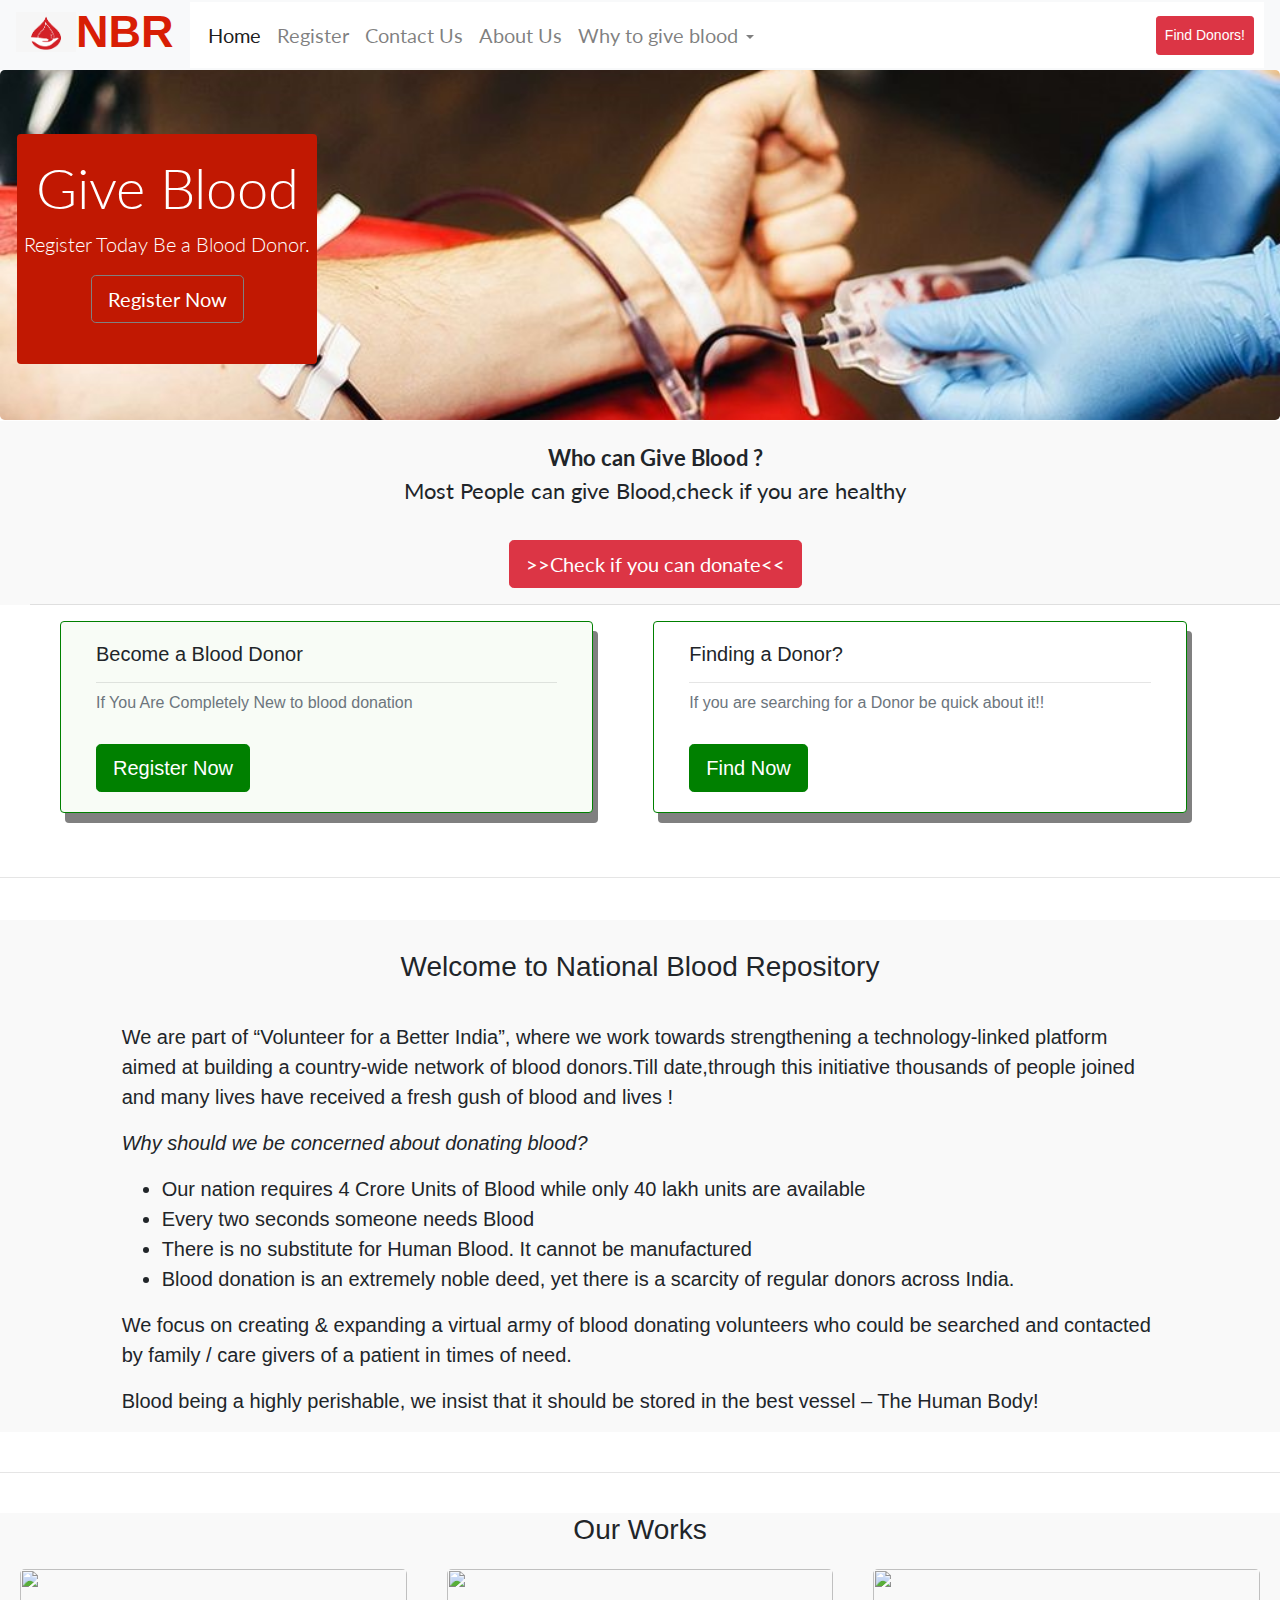
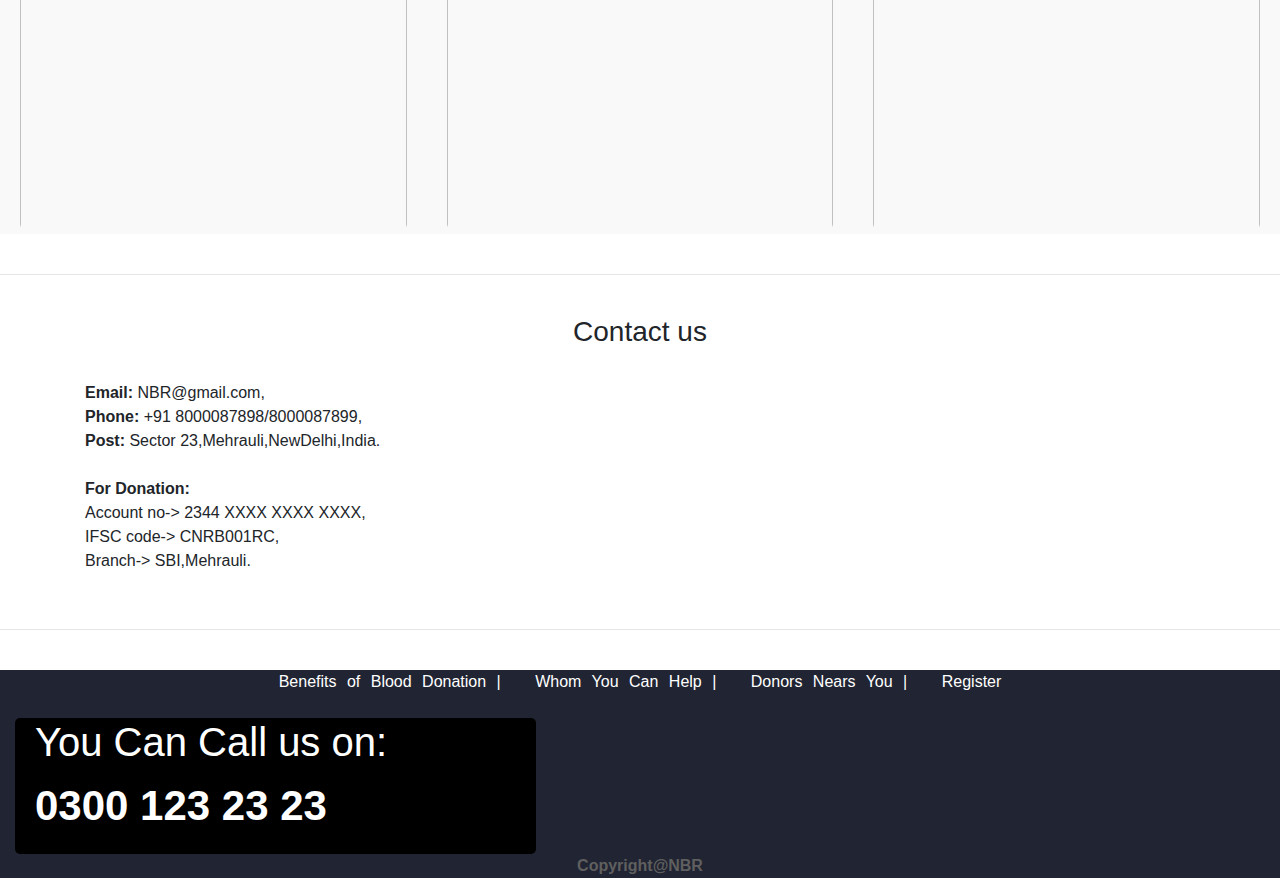
==== Index.html @ 659539ce "Add files via upload" ====
<!DOCTYPE html>
<html>
<head>
	<title>Blood donation</title>
	<link rel="stylesheet" href="https://stackpath.bootstrapcdn.com/bootstrap/4.4.1/css/bootstrap.min.css" integrity="sha384-Vkoo8x4CGsO3+Hhxv8T/Q5PaXtkKtu6ug5TOeNV6gBiFeWPGFN9MuhOf23Q9Ifjh" crossorigin="anonymous">
	<link rel="stylesheet" type="text/css" href="styles.css">
	<link href="https://fonts.googleapis.com/css?family=Lato:400,700&display=swap" rel="stylesheet">
  <script src="https://ajax.googleapis.com/ajax/libs/jquery/1.12.4/jquery.min.js"></script>
  <script type="text/javascript" src="modalvideo.js"></script>
  <link rel="icon" href="images/download.png" type="image/x-icon">
  
</head>
<!-- Head ends here -->
<body>
  <!-- By Karan Singh -->
	<nav class="navbar navbar-expand-lg navbar-light bg-light">
  <a class="navbar-brand" href="Index.html"><img class="logo" src="images/download.png"><strong><span class="brand">NBR</span></strong></a>
  <button class="navbar-toggler" type="button" data-toggle="collapse" data-target="#navbarSupportedContent" aria-controls="navbarSupportedContent" aria-expanded="false" aria-label="Toggle navigation">
    <span class="navbar-toggler-icon"></span>
  </button>

  <div class="collapse navbar-collapse" id="navbarSupportedContent">
    <ul class="navbar-nav mr-auto">
      <li class="nav-item active">
        <a class="nav-link" href="Index.html"><span class="links">Home </span></a>
      </li>
       <li class="nav-item">
        <a class="nav-link" href="register.html"><span class="links">Register </span></a>
      </li>
      <li class="nav-item">
        <a class="nav-link" href="#contact"><span class="links">Contact Us</span></a>
      </li>
      <li class="nav-item">
        <a class="nav-link" href="#about"><span class="links">About Us</span></a>
      </li>
      <li class="nav-item dropdown">
        <a class="nav-link dropdown-toggle" href="#" id="navbarDropdown" role="button" data-toggle="dropdown" aria-haspopup="true" aria-expanded="false">
          <span class="links">Why to give blood</span>
        </a>
        <div class="dropdown-menu" aria-labelledby="navbarDropdown">
          <a class="dropdown-item" href="help.html">Whom you can help</a>
          <a class="dropdown-item" href="benefits.html">Benefits of donating blood</a>
              </li>
      
    </ul>
    <form class="form-inline my-2 my-lg-0">
      <ul class="navbar-nav mr-auto">
       
         <li class="nav-item">
        <a class="nav-link btn btn-danger btn-sm" style="color:white;" href="donors.html">Find Donors!</a>
      </li>
      </ul>
    </form>
  </div>
</nav>

<!-- navbar ends here -->


<div class="jumbotron">
	<div class="row">
  <div class=" jumb rounded jumbo.col-lg-3 jumbo.col-sm-5"><center><h1 class="display-4">Give Blood</h1>
  <strong><p class="lead">Register Today Be a Blood Donor.</p>

  
  <a class=" btns btn btn-primary btn-lg" href="register.html" role="button" hover>Register Now</a></strong></center>
</div></div></div><center>
<div class="check"><span class="whole1" hover><p><strong>Who can Give Blood ?</strong><br>
Most People can give Blood,check if you are healthy<br><br>

<!-- including modal in this button -->

<span class="link2" hover><a><button data-toggle="modal" data-target="#exampleModal" class="btn btn-danger btn-lg">>>Check if you can donate<<</button></a>

  <!-- modal body -->
  <div class="modal fade" id="exampleModal" tabindex="-1" role="dialog" aria-labelledby="exampleModalLabel" aria-hidden="true">
  <div class="modal-dialog" role="document"> 
    <div class="modal-content">
      <div class="modal-header" style="background-color: grey; color:white;">
        <h5 class="modal-title" id="exampleModalLabel">Check if you can donate?</h5>
        <button type="button" class="close" data-dismiss="modal" aria-label="Close" style="background-color: red;">
          <span aria-hidden="true">&times;</span>
        </button>
      </div>
      <div class="modal-body" style="background-color: #363436;">
    <iframe id="status" width="460" height="315" style="border-radius:5px;" src="https://www.youtube.com/embed/2oZBsTjkDDU" frameborder="0" allow="accelerometer; autoplay; encrypted-media; gyroscope; picture-in-picture" allowfullscreen></iframe>      </div>
      <div class="modal-footer" style="background-color:grey;">
        <button type="button" class="btn btn-danger" data-dismiss="modal">Close</button>
        
      </div>
    </div>
  </div>
</div>


  <hr></span></p>
</span></div></center>
<div class="container-fluid">
	<div class="row">
<div class="card col col-lg-5 col-10" style="width: 18rem; background-color:#f8fcf6;
	border-color: green;">
  <div class="card-body">
    <h5 class="card-title">Become a Blood Donor</h5><hr>
    <h6 class="card-subtitle mb-2 text-muted">If You Are Completely New to blood donation</h6><br>
    
    <a href="register.html"><button class="btns2 btn btn-primary btn-lg">Register Now</button></a>
  </div>
</div>
<br>
<div class="card col col-lg-5 col-10" style="width: 18rem; border-color: green;">
  <div class="card-body">
    <h5 class="card-title">Finding a Donor?</h5><hr>
    <h6 class="card-subtitle mb-2 text-muted">If you are searching for a Donor be quick about it!!</h6>
  
   <br> <a href="donors.html" class="btns2 btn btn-primary btn-lg">Find Now</a>
  </div>
</div>
<br>

</div>
</div>
<br>
<br>
<hr class="down">
<br>


<!-- text content starts here -->



<div class="container-fluid" id="about" style="font-family: Arial; background-color:#f9f9f9;font-size:20px">
  <div class="row">
    <div class="col col-1 col-sm-0"></div>
    <div class="col col-lg-10 col-sm-8">
      <br>
  <h3><center>Welcome to National Blood Repository</center></h3><br>
  <span><p>We are part of “Volunteer for a Better India”, where we work towards strengthening a technology-linked platform aimed at building a country-wide network of blood donors.Till date,through this initiative thousands of people joined and many lives have received a fresh gush of blood and lives !</p></span>
  <span><p><em>Why should we be concerned about donating blood?</em></p></span>
  <span>
    <ul>
      <li>Our nation requires 4 Crore Units of Blood while only 40 lakh units are available</li>
      <li>Every two seconds someone needs Blood</li>
      <li>There is no substitute for Human Blood. It cannot be manufactured</li>
      <li>Blood donation is an extremely noble deed, yet there is a scarcity of regular donors across India.</li>
    </ul>
  </span>
  <span><p>We focus on creating & expanding a virtual army of blood donating volunteers who could be searched and contacted by family / care givers of a patient in times of need.</p></span>
  <span><p>Blood being a highly perishable, we insist that it should be stored in the best vessel – The Human Body!</p></span>
</div>
<div class="col col-1 col-sm-0"></div>
</div>
</div>
<br>
<hr>
<br>

<!-- our work starts here -->


<div class="container-fluid" style="background-color: #f9f9f9;">
 <center> <h3>Our Works</h3></center>
 <div class="row">
  <div class="col col-12 col-lg-4 col-md-4 "><img src="https://www.albasmelter.com/mc/News/PublishingImages/2013_all/130529.jpg" style="width:100% ;height:270px; margin-top:10px;padding: 5px;  border-radius:10px;">
  </div>
  <div class="col col-12 col-lg-4 col-md-4 "><img src="https://encrypted-tbn0.gstatic.com/images?q=tbn%3AANd9GcT8TNXJkhkuBxHJCq-lINSdmCmdYqhYSiMyvtv-dd1VdpXjHmBj&usqp=CAU" style="width:100%; height:270px; margin-top:10px;padding: 5px;  border-radius:10px;">
  </div>
  <div class="col col-12 col-lg-4 col-md-4 "><img src="https://encrypted-tbn0.gstatic.com/images?q=tbn%3AANd9GcQ_9YKYimAGAH5LbkwPn2RzXhwMKXMCy3RB8t06tf49_-L4o-_u&usqp=CAU" style="width:100%; height:270px; margin-top:10px;padding: 5px;  border-radius:10px;">
  </div>
</div>

</div>
<br>
<hr>
<br>

<!-- contact us starts here -->


<div class="container" id="contact">
  <center><h3>Contact us</h3></center>
  <p>
    <br>
    
 <strong>Email:</strong> NBR@gmail.com,<br>
  <strong>Phone:</strong> +91 8000087898/8000087899,<br>
  <strong>Post:</strong> Sector 23,Mehrauli,NewDelhi,India.<br><br>
  <strong>For Donation:</strong> <br>Account no-> 2344 XXXX XXXX XXXX,<br>
                                 IFSC code-> CNRB001RC,<br>
                                 Branch-> SBI,Mehrauli.

  </p>
</div>
<br>
<hr>
<br>

<!-- footer starts here -->



<footer >
<div class="contain3" style="background-color: #212432; color:white;">
	<center><p class="spacing"><!-- <a href="#contact" class="footlink" style="background-color: #212432; color:white;">Contact us </a> |  --><a href="benefits.html" class="footlink"> Benefits of Blood Donation </a> | <a href="help.html" class="footlink"> Whom You Can Help </a> | <a href="donors.html" class="footlink"> Donors Nears You </a> | <a href="register.html" class="footlink">Register</a></p></center>
</div>

<div class="container-fluid" id="contain2" style="background-color: #212432; color:white;">
	<div class="contain1 col col-lg-5" style="background-color:black;  color:white; border-radius:5px;">

	<h1>You Can Call us on:</h1>
	<strong ><p class="size2">0300 123 23 23</p></strong>
	<hr>
	</div></div>
	<footer class="last" style="background-color: #212432;">
		<div class="container" style="background-color: #212432;" >
			<center><b>Copyright@NBR</b></center> 
		</div>
	</footer>
</footer>


<script src="https://code.jquery.com/jquery-3.4.1.slim.min.js" integrity="sha384-J6qa4849blE2+poT4WnyKhv5vZF5SrPo0iEjwBvKU7imGFAV0wwj1yYfoRSJoZ+n" crossorigin="anonymous"></script>
<script src="https://cdn.jsdelivr.net/npm/popper.js@1.16.0/dist/umd/popper.min.js" integrity="sha384-Q6E9RHvbIyZFJoft+2mJbHaEWldlvI9IOYy5n3zV9zzTtmI3UksdQRVvoxMfooAo" crossorigin="anonymous"></script>
<script src="https://stackpath.bootstrapcdn.com/bootstrap/4.4.1/js/bootstrap.min.js" integrity="sha384-wfSDF2E50Y2D1uUdj0O3uMBJnjuUD4Ih7YwaYd1iqfktj0Uod8GCExl3Og8ifwB6" crossorigin="anonymous"></script>

</body>
</html>
---- styles.css ----
html{
	width:100%;
	height:100%;
}
nav {
	height:70px;
	background-color: #f9f9f9;
}
.logo{
	width:60px;
	height:40px;
	margin-top:0;
	margin-bottom:20px;
}
.brand{
	color:#d81e05;
	font-size: 45px;
	height:100px;
}
.links{
	font-family:'Lato',sans-serif;
	font-size:20px;

}
.jumbotron{
	background: url("images/carousel.jpg");
	background-repeat: no-repeat;
	background-size: cover;
	background-position: center;
	color:white;
	height:350px;
}
.btns{
	background-color: transparent;
	border-color: grey;
	font-size:;
}

a.btns:hover{
	background-color:black;
	border-color:black;



}
.jumb{
	padding:7px;
	padding-top:20px;
	background-color:#c11802;
	height:230px;
	font-family: 'Lato',sans-serif;
	font-weight:700;


}

.jumbotron{
	color:white;
	margin-bottom:1px;
}
.check{
	padding-top:20px;
	padding-left:30px;
	margin-top:0;
	background-color:#f9f9f9;
	font-family: 'Lato',sans-serif;
	font-size:22px;
}
span.link2{
	padding:5px;
	/*height:80px;*/
	font-weight: 80px;
}
a.check1{
	color: #c11802;
	text-decoration: underline;

}
a.check1:hover{
	color:white;
	background-color: #c11802;
	padding: 8px;
}
/*span.link2:hover{
	background-color: #c11802;
	color:white;
}
*/
.card{
	margin-left:60px;
	/*background-color:#f8fcf6;
	border-color: green;*/
	box-shadow: 5px 10px grey;
}
.cama{
	margin-left:60px;
	background-color:#f8fcf6;
	border-color: green;
}

.btns2{
	background-color: green;
	border-color: green;
}
.down{
	height:2px;
}
.size2{
	font-size: 42px;
}
.car.col-sm-12{
	width:60rem;
	margin-bottom:10px;
}

.contain1{
	color:black;
	background-color: #f4f4f4;
	width:100%;
	margin:20px 0px 0px 0px;
	padding-left:20px;

}
#contain2{
	background-color:#f4f4f4;
	height:160px;
	padding-top:4px;
	margin-top:0px;
}
.last{
	background-color:#f4f4f4;
	color:#5f5f5f;
}
.contain3{margin:0;
	margin-bottom: 0px;
	padding-bottom:0;
	color:black;
	background-color: #f4f4f4;
	word-spacing: 10px;

}
.spacing{
	word-spacing: 30px;
	margin-bottom: 0;}
.footlink{
	
	word-spacing:6px;
	background-color: #212432; color:white;
}
.collapse{
	background-color: white;
	padding:10px;
}
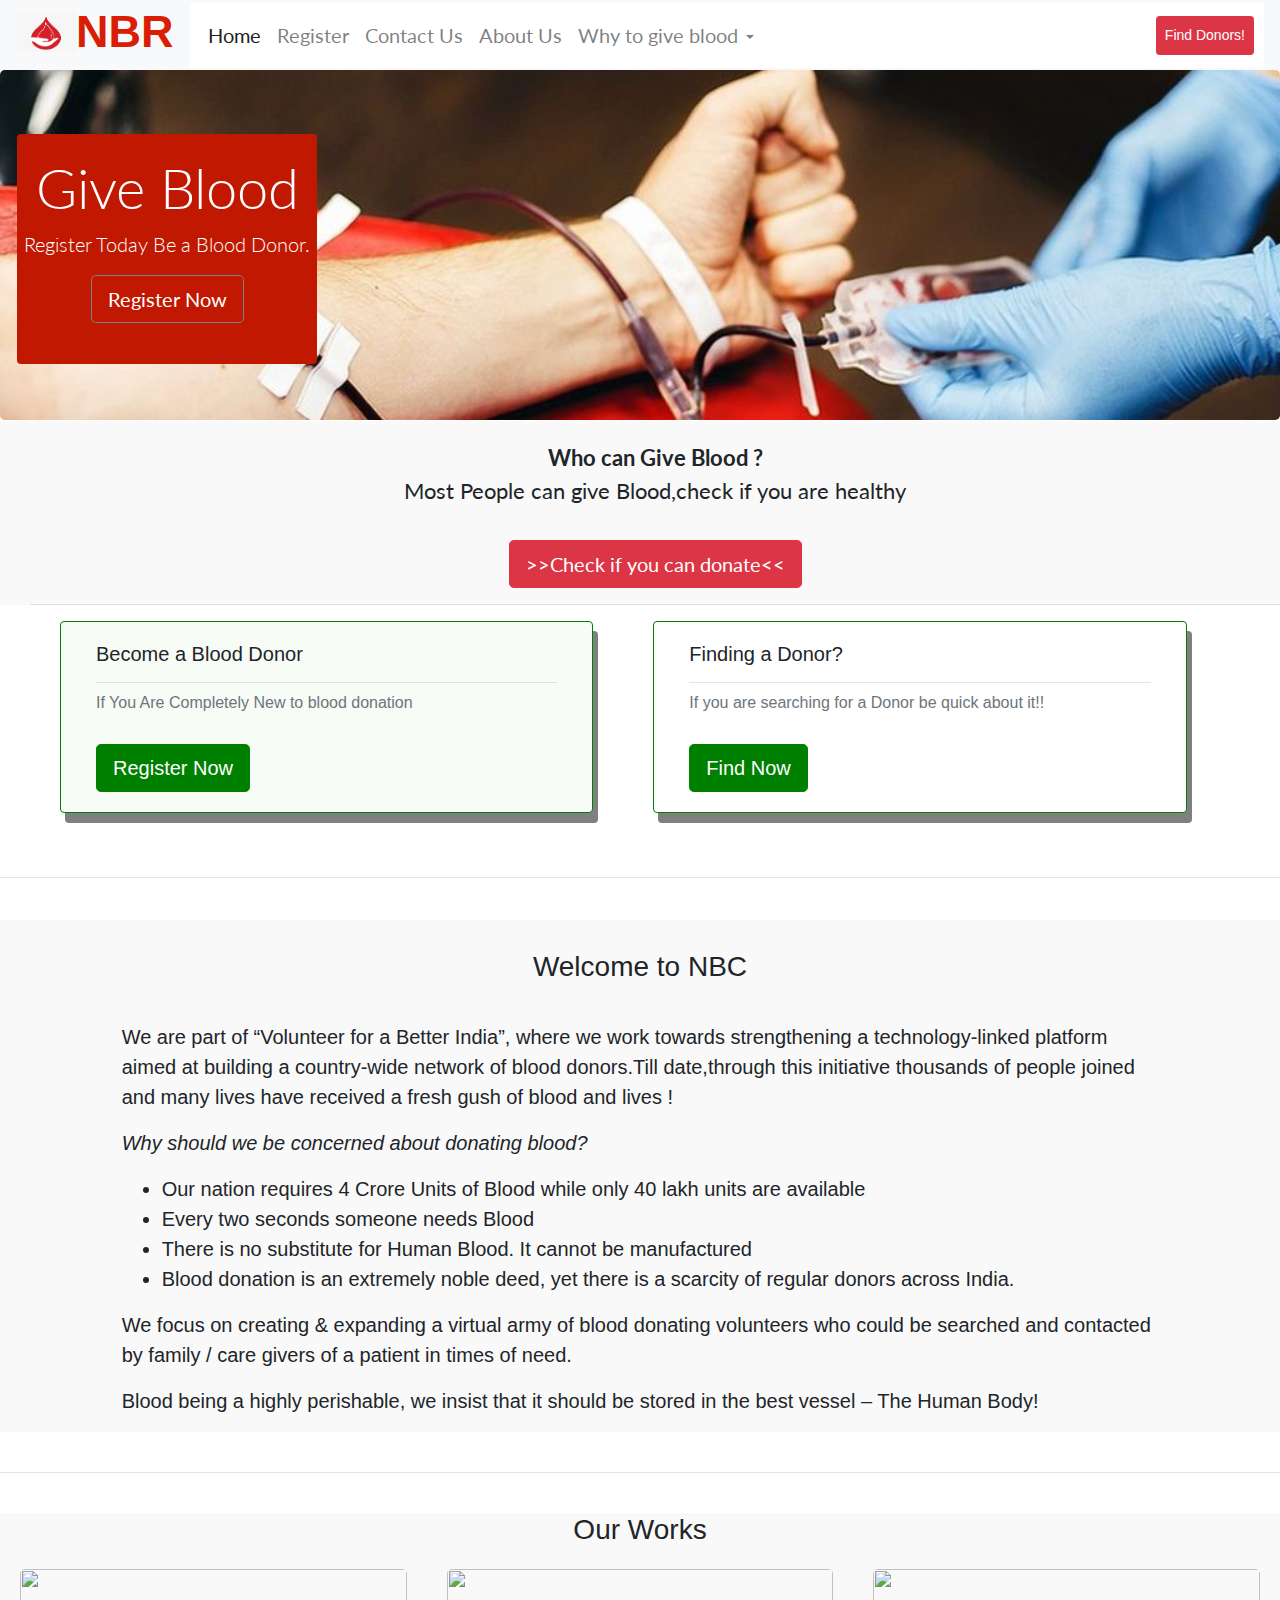
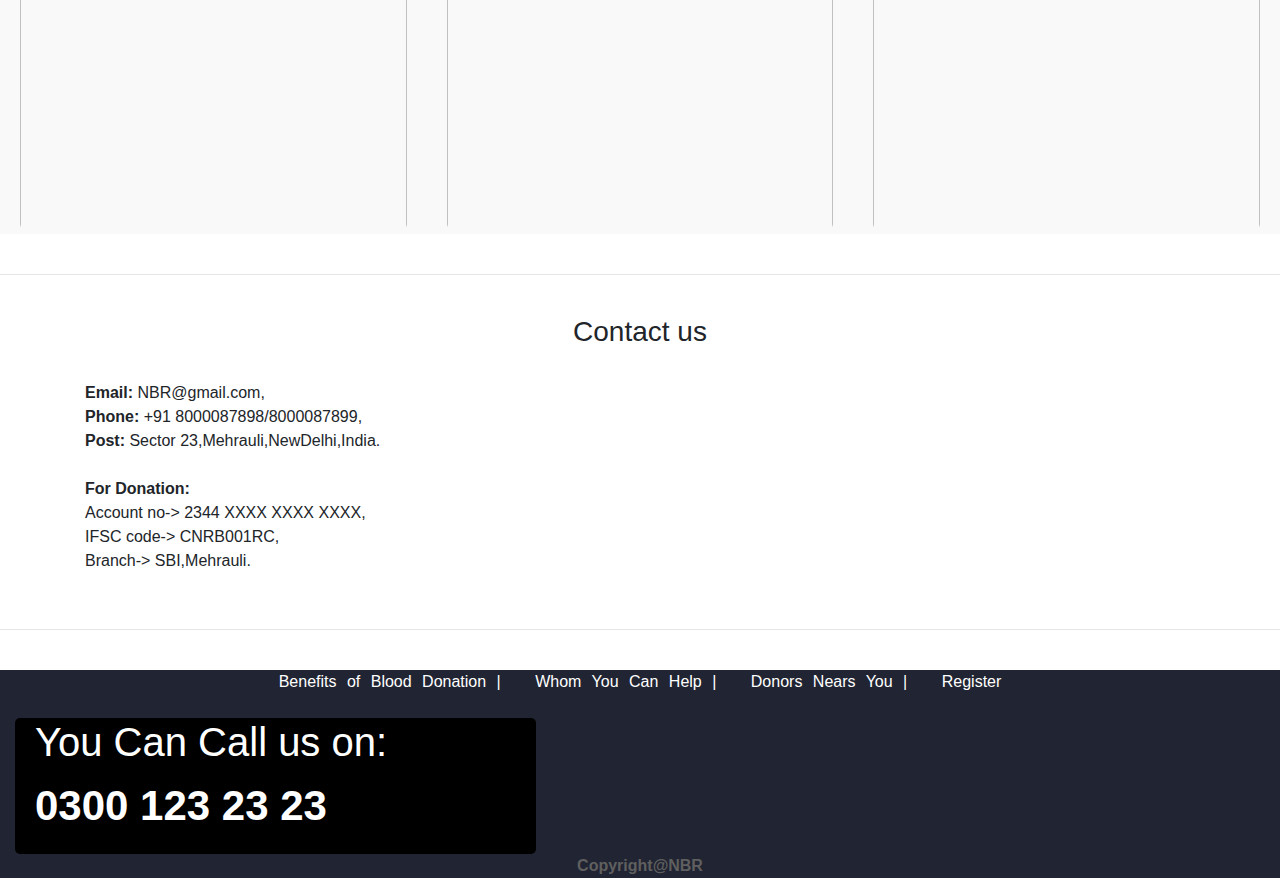
==== commit cb4122f0: "Update Index.html" ====
--- a/Index.html
+++ b/Index.html
@@ -134,7 +134,7 @@
     <div class="col col-1 col-sm-0"></div>
     <div class="col col-lg-10 col-sm-8">
       <br>
-  <h3><center>Welcome to National Blood Repository</center></h3><br>
+  <h3><center> Welcome to NBC</center></h3><br>
   <span><p>We are part of “Volunteer for a Better India”, where we work towards strengthening a technology-linked platform aimed at building a country-wide network of blood donors.Till date,through this initiative thousands of people joined and many lives have received a fresh gush of blood and lives !</p></span>
   <span><p><em>Why should we be concerned about donating blood?</em></p></span>
   <span>
